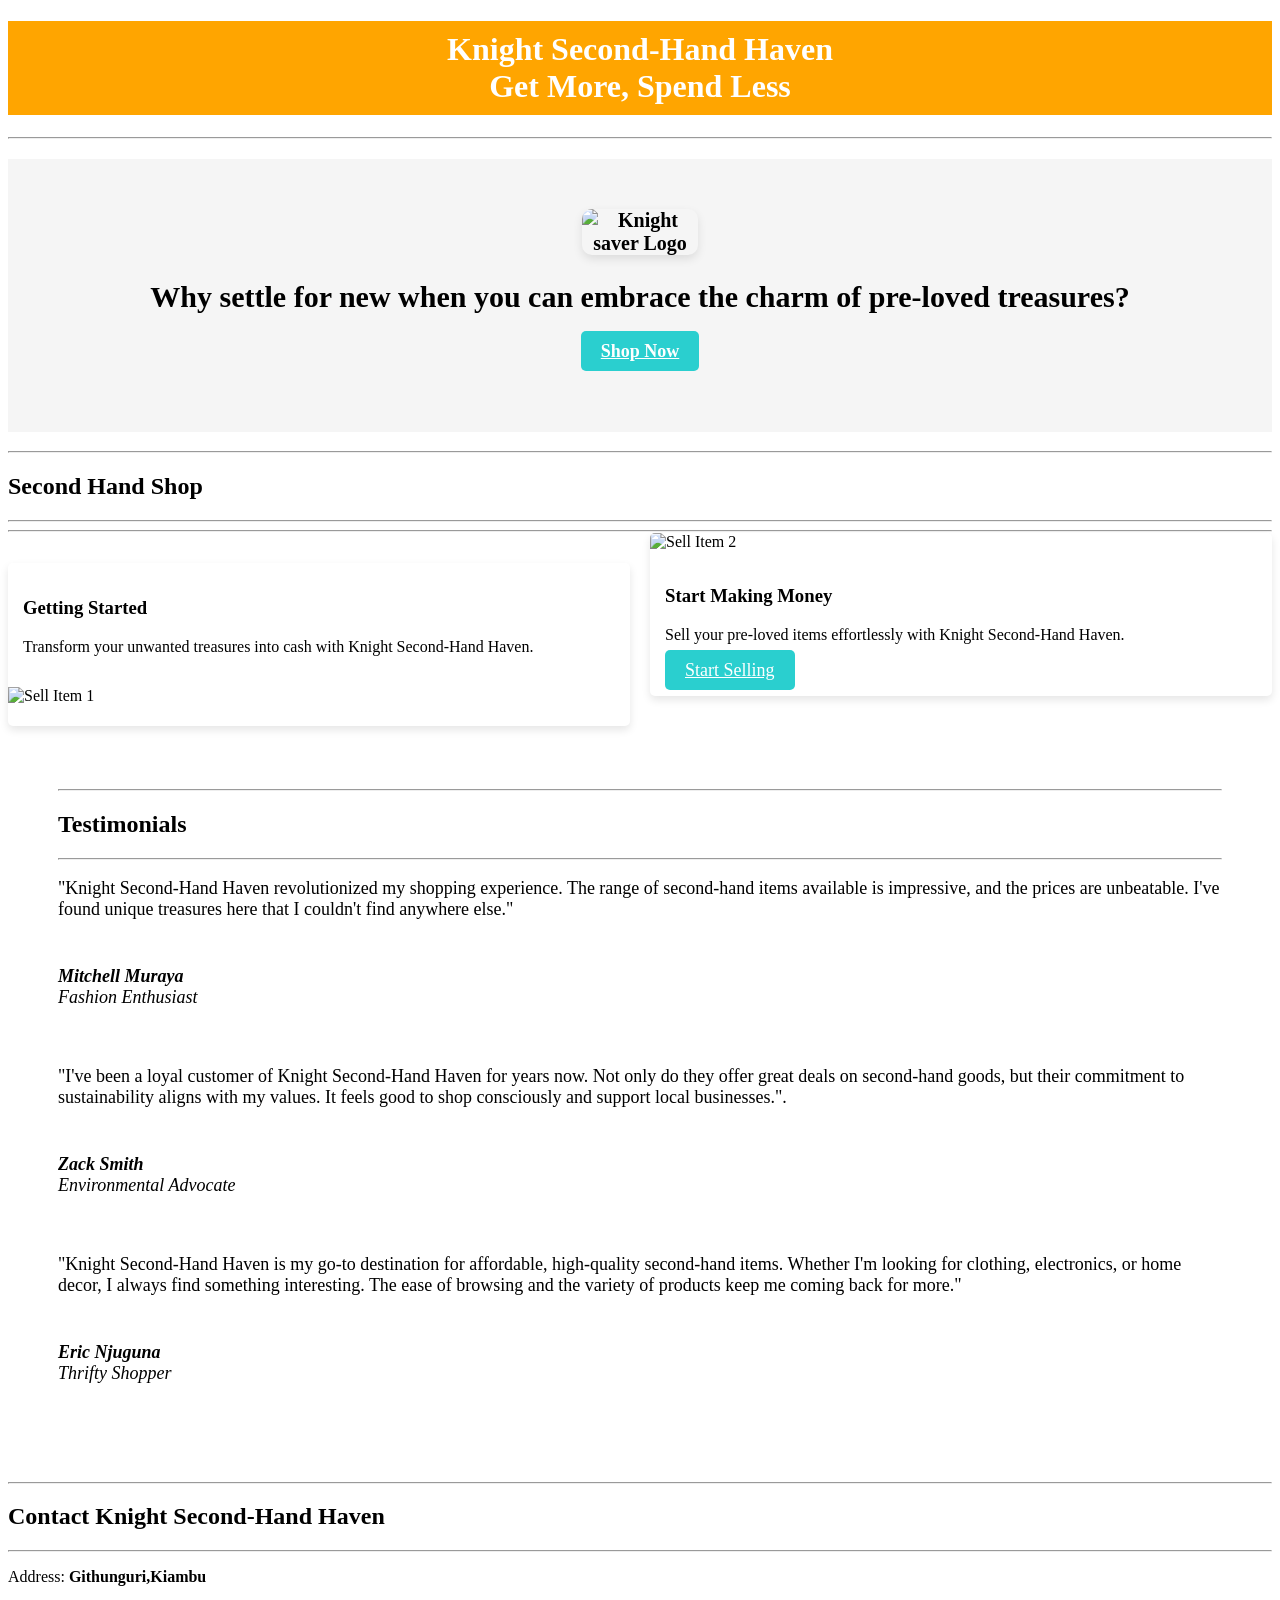
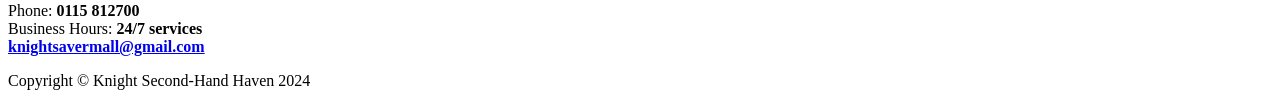
==== index.html @ c1068be0 "Add files via upload" ====
<!DOCTYPE html>
<html lang="en">

<head>

    <meta charset="utf-8">
    <meta http-equiv="X-UA-Compatible" content="IE=edge">
    <meta name="viewport" content="width=device-width, initial-scale=1">
    <meta name="description" content="">
    <meta name="author" content="">

    
    <title> Knight Second-Hand Haven</title>
        <link rel="shortcut icon" href="assets/logo1.jpg" type="image/x-icon">
    

    <!-- Bootstrap Core CSS -->
    <link href="css/bootstrap.min.css" rel="stylesheet">

    <!-- Custom CSS -->
    <link href="css/business-casual.css" rel="stylesheet">

    <!-- Fonts -->
    <link href="font-awesome/css/font-awesome.min.css" rel="stylesheet" type="text/css">
    <link href="//fonts.googleapis.com/css?family=Open+Sans:300italic,400italic,600italic,700italic,800italic,400,300,600,700,800" rel="stylesheet" type="text/css">
    <link href="//fonts.googleapis.com/css?family=Josefin+Slab:100,300,400,600,700,100italic,300italic,400italic,600italic,700italic" rel="stylesheet" type="text/css">

    <!-- HTML5 Shim and Respond.js IE8 support of HTML5 elements and media queries -->
    <!-- WARNING: Respond.js doesn't work if you view the page via file:// -->
    <!--[if lt IE 9]>
        <script src="https://oss.maxcdn.com/libs/html5shiv/3.7.0/html5shiv.js"></script>
        <script src="https://oss.maxcdn.com/libs/respond.js/1.4.2/respond.min.js"></script>
    <![endif]-->
    <style>
        /* Header styles */
        header {
            background-color: #2ACFCF;
            color: black;
            padding: 20px;
            text-align: center;
            position: relative; /* Ensure the header is positioned relative for absolute positioning */
        }

        header h1 {
            margin: 0;
        }

        /* Navigation bar styles */
        nav {
            background-color: black;
            padding: 15px;
            text-align: center;
            opacity: 0.8;
            display: flex; /* Enable flexbox layout */
            align-items: center; /* Align items vertically */
            justify-content: space-between; /* Distribute items evenly */
        }

        nav a {
            color: white;
            text-decoration: none;
            padding: 10px 20px;
        }

        /* Circular container for logo */
        .logo-container {
            display: flex; /* Enable flexbox layout */
            align-items: center; /* Align items vertically */
        }

        /* Logo image styles */
        .logo-container img {
            width: 100px; /* Adjust the size of the logo image */
            height: auto;
            margin-right: 10px; /* Add spacing between the logo and text */
        }

        /* Logo text styles */
        .logo-container h1 {
            margin: 0;
            font-size: 20px; /* Adjust the font size of the logo text */
            color: white;
        }

        /* Content section styles */
        .content {
            background-color:whitesmoke;
            color: black;
            padding: 8px 0;
            text-align: center;
            position: relative;
        }

        .content h2 {
            color: #E53935;
            margin: 0;
            font-size: 36px;
        }

        .content p {
            font-family: Verdana, Geneva, Tahoma, sans-serif;
            font-size: 18px;
            margin-bottom: 30px;
        }

        /* Slideshow container */
        .slideshow-container {
            max-width: 100%;
            height: auto;
            position: relative;
            margin: auto;
            overflow: hidden;
        }

        /* Hide the images by default */
        .mySlides {
            display: none;
        }

        /* Slide animation */
        .slide {
            animation: slide 2s ease infinite alternate;
        }

        @keyframes slide {
            0% { transform: translateX(0); }
            100% { transform: translateX(100%); }
        }

        /* About Us section styles */
        .about-us {
            background-color: whitesmoke;
            color:black;
            padding: 50px;
            text-align: center;
            display: flex;
            align-items: center;
            justify-content: space-between;
            flex-wrap: wrap; /* Allow wrapping on smaller screens */
        }

        .about-us-description {
            width: 100%;
            text-align: center;
            margin-bottom: 20px;
        }

        .about-us img {
            width: 100%;
            border-radius: 10px;
            box-shadow: 0px 4px 10px rgba(0, 0, 0, 0.1);
        }

        /* Testimonials section styles */
        .testimonials {
            background-color: white; /* Darker background color */
            color: black;
            padding: 50px;
            text-align: center;
            display: flex;
            justify-content: space-around; /* Display testimonials side by side */
            flex-wrap: wrap; /* Allow wrapping on smaller screens */
        }

        .testimonial {
            width: 100%; /* Adjust width of testimonials on larger screens */
            margin-bottom: 30px;
            text-align: left;
        }

        .testimonial p {
            font-size: 18px;
            margin-bottom: 10px;
        }

        .testimonial-author {
            font-style: italic;
        }

        /* Button styles */
        .btn-get-started {
            background-color: #2ACFCF;
            color: white;
            border: none;
            padding: 10px 20px;
            border-radius: 5px;
            font-size: 18px;
            cursor: pointer;
            transition: background-color 0.3s;
        }

        .btn-get-started:hover {
            background-color: #1D9FA3;
        }

        /* Additional styling for demonstration */

        /* Hide the images by default */
        .mySlides1 {
            display: none;
        }

        /* Caption text */
        .text {
            color: black;
            background-color: #f2f2f2;
            font-size: 15px;
            padding: 8px 12px;
            position: absolute;
            bottom: 8px;
            width: 100%;
            text-align: center;
        }

        /* Number text (1/3 etc) */
        .numbertext {
            color: #f2f2f2;
            font-size: 12px;
            padding: 8px 12px;
            position: absolute;
            top: 0;
        }

        /* The dots/bullets/indicators */
        .dot {
            cursor: pointer;
            height: 15px;
            width: 15px;
            margin: 0 2px;
            background-color: #bbb;
            border-radius: 50%;
            display: inline-block;
            transition: background-color 0.6s ease;
        }

        .active, .dot:hover {
            background-color: #717171;
        }

        /* Add this CSS to create the zigzag effect */
        .zigzag-container {
            display: flex;
            flex-wrap: wrap;
            justify-content: space-between;
        }

        .zigzag-item {
            width: calc(50% - 10px); /* Adjust the width as needed */
            margin-bottom: 20px;
            box-shadow: 0 4px 8px rgba(0, 0, 0, 0.1);
            border-radius: 5px;
            overflow: hidden;
        }

        .zigzag-item:nth-child(odd) {
            transform: translateY(15px); /* Move odd items down */
        }

        .zigzag-item:nth-child(even) {
            transform: translateY(-15px); /* Move even items up */
        }

        .zigzag-img {
            width: 100%;
            height: auto;
            display: block;
        }

        .zigzag-description {
            padding: 15px;
        }

        @media (max-width: 768px) {
            .about-us {
                padding: 20px;
            }
            .about-us img {
                width: 100%;
            }
            .zigzag-item {
                width: 100%;
            }
        }
        .brand-name {
            background-color: orange;
            padding: 10px; /* Add padding for better appearance */
            color: white; /* Set text color to white for better contrast */
            text-align: center; /* Center align text */
        }

    </style>
</head>

<body>

    
   

    <div class="container">

        <div class="row">
            <div class="box">
                <div class="col-lg-12 text-center">
                
                    
                    <h2 class="brand-before">
                       
                    </h2>
                    <h1 class="brand-name"> Knight Second-Hand Haven<br>
                    
                     Get More, Spend Less  </h1>
                    <hr class="tagline-divider">
                   
                    <h2>
                        <small>
                            <strong><div class="about-us">
                                 <img class="img-responsive img-full" src="assets/logo1.jpg" alt="Knight saver Logo" style="max-width: 10%; height: auto; display: block; margin: 0 auto;">

 
                    <div class="about-us-description">
                        <h2>Why settle for new when you can embrace the charm of pre-loved treasures?</h2>
                         
                       
                        <a href="shop.php" class="btn btn-get-started ">Shop Now</a>
                    </div>
                    
                </div></strong>
                        </small>
                    </h2>
                    
                </div>
            </div>
        </div>

        
        <div class="row">
            <div class="box">
                <div class="col-lg-12">
                    
                    <hr>
                    <h2 class="intro-text text-center">
                        Second Hand Shop
                    </h2>
                    <hr>
                    <hr class="visible-xs">
                    
                    
                    <p><div class="zigzag-container">
                    <div class="zigzag-item">
                        <div class="zigzag-description">
                            <h3>Getting Started</h3>
                            <p>Transform your unwanted treasures into cash with Knight Second-Hand Haven.</p>
                        </div>
                        <img src="assets/sell.jpeg" alt="Sell Item 1" class="zigzag-img">
                    </div>
                        
                        <div class="zigzag-item">
                        <img src="assets/seller.jpeg" alt="Sell Item 2" class="zigzag-img">
                        <div class="zigzag-description">
                            <h3>Start Making Money</h3>
                            <p>Sell your pre-loved items effortlessly with Knight Second-Hand Haven.</p>
                            <a href="sell.php" class="btn btn-get-started">Start Selling</a>
                        </div>
                    </div>   
                </div>
            </div>
        </div>
        

        

    <div class="row">
            <div class="box">
      <!-- Testimonials content here -->
        <div class="testimonials">
        <div class="testimonial">
             <hr>
        <h2><b>Testimonials</b></h2>
         <hr>
            <p>"Knight Second-Hand Haven revolutionized my shopping experience. The range of second-hand items available is impressive, and the prices are unbeatable. I've found unique treasures here that I couldn't find anywhere else."</p><br>
            <p class="testimonial-author"><b>Mitchell Muraya</b><br> Fashion Enthusiast</p>
        </div>
        <div class="testimonial">
            <p>"I've been a loyal customer of Knight Second-Hand Haven for years now. Not only do they offer great deals on second-hand goods, but their commitment to sustainability aligns with my values. It feels good to shop consciously and support local businesses.".</p><br>
            <p class="testimonial-author"><b>Zack Smith</b><br>Environmental Advocate</p>
        </div>
        <div class="testimonial">
            <p>"Knight Second-Hand Haven is my go-to destination for affordable, high-quality second-hand items. Whether I'm looking for clothing, electronics, or home decor, I always find something interesting. The ease of browsing and the variety of products keep me coming back for more."</p><br>
            <p class="testimonial-author"><b>Eric Njuguna</b><br>Thrifty Shopper</p>
        </div>
        </div>
        </div>
         </div>
          </div>
        
        
        <div class="row">
            <div class="box">
                <div class="col-lg-12">
                    
                    <hr>
                    <h2 class="intro-text text-center">Contact
                        <strong>Knight Second-Hand Haven</strong>
                    </h2>
                    <hr>
                    
                </div>
                
                
                <div class="col-lg-12">
                    
                    <p>
                        Address: <strong>Githunguri,Kiambu
</strong>
                    </p>
                    

                    
                    <p>
                        
                            Phone: <strong>0115 812700</strong> <br/>
                        

                        

                         

                        
                            Business Hours: <strong>24/7 services</strong><br/>
                        
                      <strong><a href="mailto:knightsavermall%40gmail.com">knightsavermall@gmail.com</a></strong> <br/>
                       
                        
                            
                        
                    </p>
                    
                </div>
                
                <div class="clearfix"></div>
            </div>
        </div>
    </div>
    

     
    <footer>
        <div class="container">
            <div class="row">
                <div class="col-lg-12 text-center">
                    
                    
                    <div class="copyright">Copyright &copy; Knight Second-Hand Haven 2024</div>
                    
                </div>
            </div>
        </div>
    </footer>

    <!-- jQuery -->
    <script src="js/jquery.js"></script>

    <!-- Bootstrap Core JavaScript -->
    <script src="js/bootstrap.min.js"></script>

    

    <script type="application/ld+json">
    {
      "@context" : "http://schema.org",
      "@type" : "Organization",

      
      "name" : "Knight Second-Hand Haven",
      

      
      "url" : "\/\/knight.businesscareerconsulting.co.ke",
      

      

      
      "contactPoint" : [{
        "@type" : "ContactPoint",
        "telephone" : "0714487081",
        "contactType" : "customer service"
      }]
      
    }
</script>

</body>

</html>
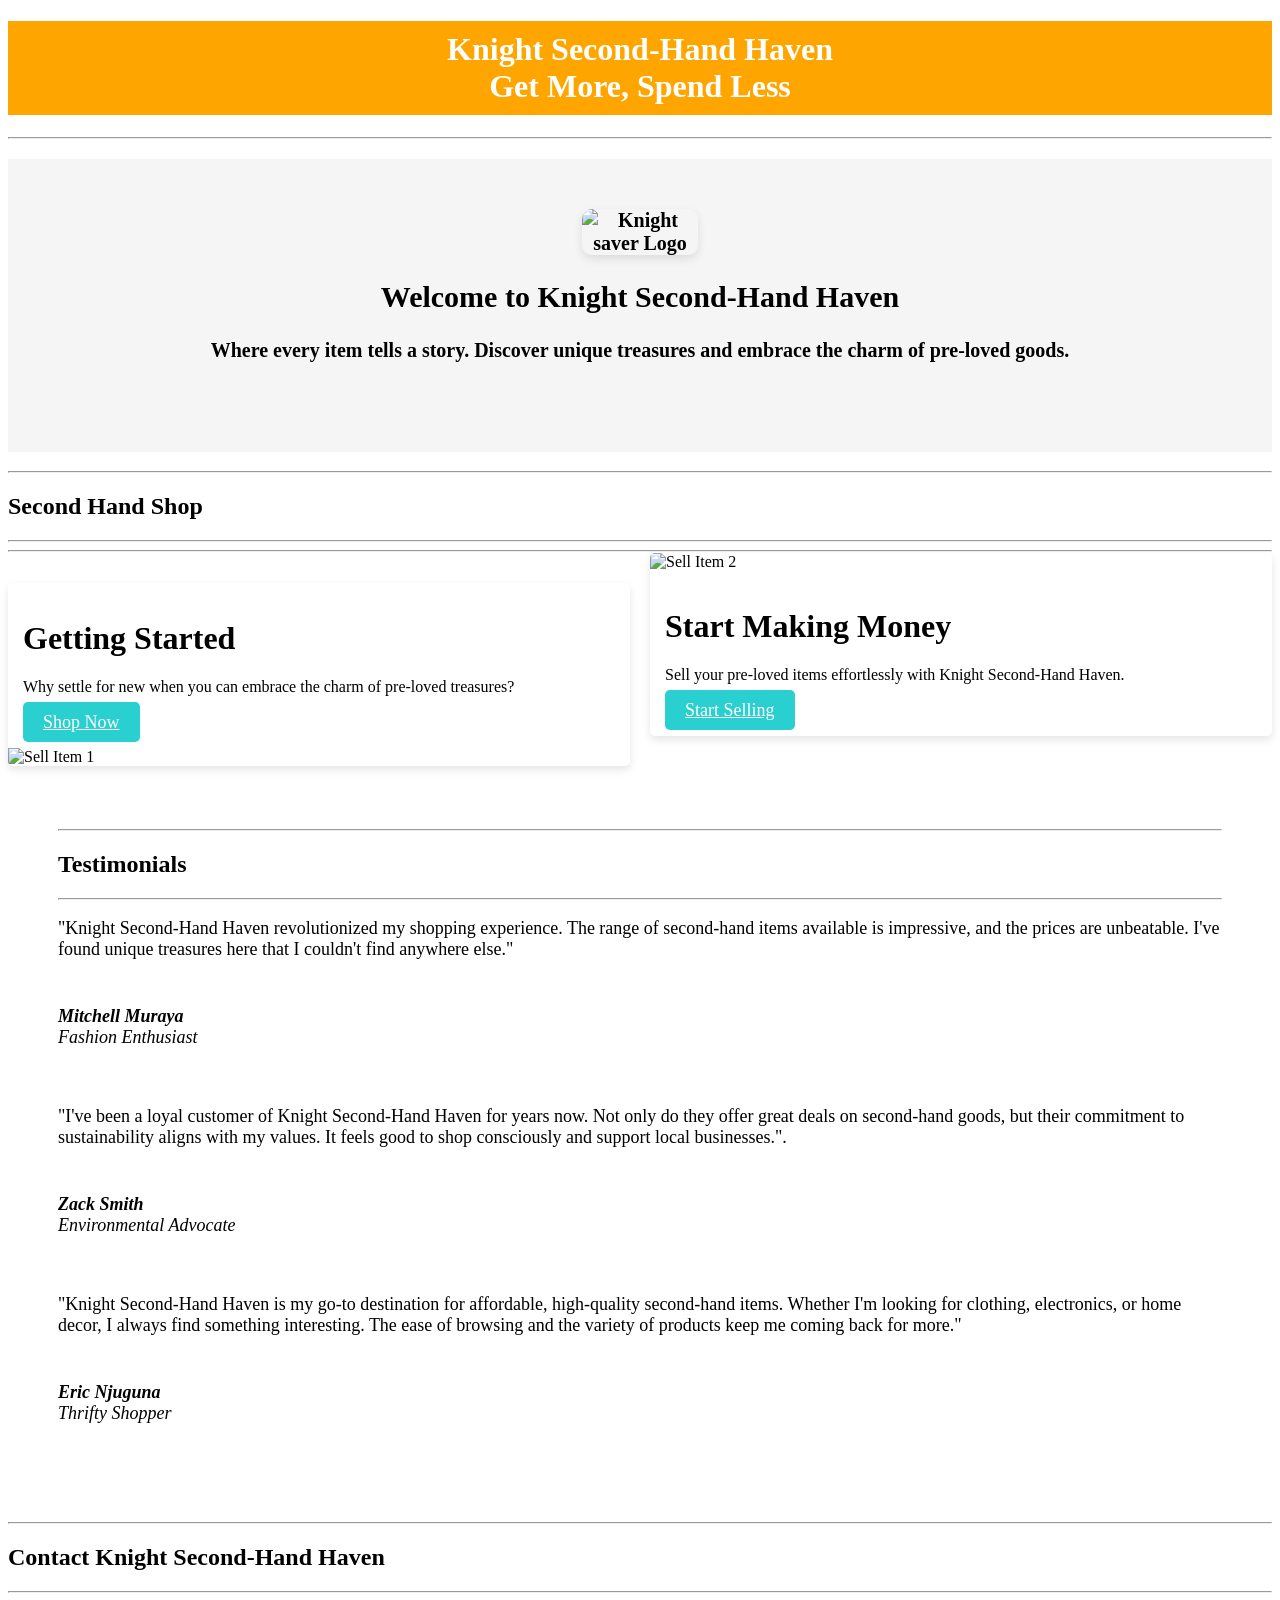
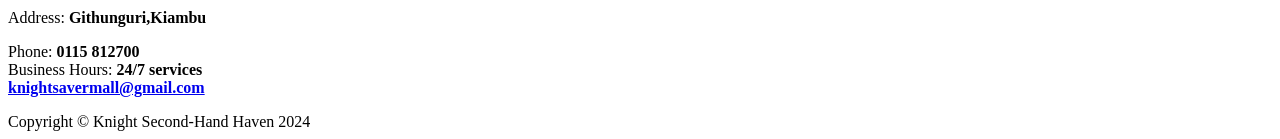
==== commit a64c7378: "index.html" ====
--- a/index.html
+++ b/index.html
@@ -131,6 +131,7 @@
 
         /* About Us section styles */
         .about-us {
+       
             background-color: whitesmoke;
             color:black;
             padding: 50px;
@@ -267,6 +268,35 @@
             height: auto;
             display: block;
         }
+        .item-container {
+    display: flex;
+    background-color: whitesmoke;
+    color: black;
+    padding: 20px;
+    margin-bottom: 20px;
+    border-radius: 5px;
+    box-shadow: 0px 4px 10px rgba(0, 0, 0, 0.1);
+}
+
+.item-content {
+    text-align: center;
+}
+
+.item-content img {
+    max-width: 100%;
+    height: auto;
+    margin-bottom: 15px;
+}
+
+.item-content h3 {
+    font-size: 20px;
+    margin-bottom: 10px;
+}
+
+.item-content p {
+    font-size: 16px;
+    line-height: 1.5;
+}
 
         .zigzag-description {
             padding: 15px;
@@ -295,7 +325,7 @@
 
 <body>
 
-    
+    <script src="https://code.jquery.com/jquery-3.6.0.min.js"></script>
    
 
     <div class="container">
@@ -314,16 +344,17 @@
                     <hr class="tagline-divider">
                    
                     <h2>
+                    
                         <small>
                             <strong><div class="about-us">
                                  <img class="img-responsive img-full" src="assets/logo1.jpg" alt="Knight saver Logo" style="max-width: 10%; height: auto; display: block; margin: 0 auto;">
 
  
                     <div class="about-us-description">
-                        <h2>Why settle for new when you can embrace the charm of pre-loved treasures?</h2>
-                         
-                       
-                        <a href="shop.php" class="btn btn-get-started ">Shop Now</a>
+                        <h2>Welcome to Knight Second-Hand Haven</h2>
+                        <p>Where every item tells a story. Discover unique treasures and embrace the charm of pre-loved goods.</p>
+                        
+                      
                     </div>
                     
                 </div></strong>
@@ -350,8 +381,12 @@
                     <p><div class="zigzag-container">
                     <div class="zigzag-item">
                         <div class="zigzag-description">
-                            <h3>Getting Started</h3>
-                            <p>Transform your unwanted treasures into cash with Knight Second-Hand Haven.</p>
+                            <h1>Getting Started</h1>
+                           
+                            <p>Why settle for new when you can embrace the charm of pre-loved treasures?</p>
+                         
+                       
+                            <a href="shop.php" class="btn btn-get-started ">Shop Now</a>
                         </div>
                         <img src="assets/sell.jpeg" alt="Sell Item 1" class="zigzag-img">
                     </div>
@@ -359,7 +394,7 @@
                         <div class="zigzag-item">
                         <img src="assets/seller.jpeg" alt="Sell Item 2" class="zigzag-img">
                         <div class="zigzag-description">
-                            <h3>Start Making Money</h3>
+                            <h1>Start Making Money</h1>
                             <p>Sell your pre-loved items effortlessly with Knight Second-Hand Haven.</p>
                             <a href="sell.php" class="btn btn-get-started">Start Selling</a>
                         </div>
@@ -368,8 +403,8 @@
             </div>
         </div>
         
-
         
+
 
     <div class="row">
             <div class="box">
